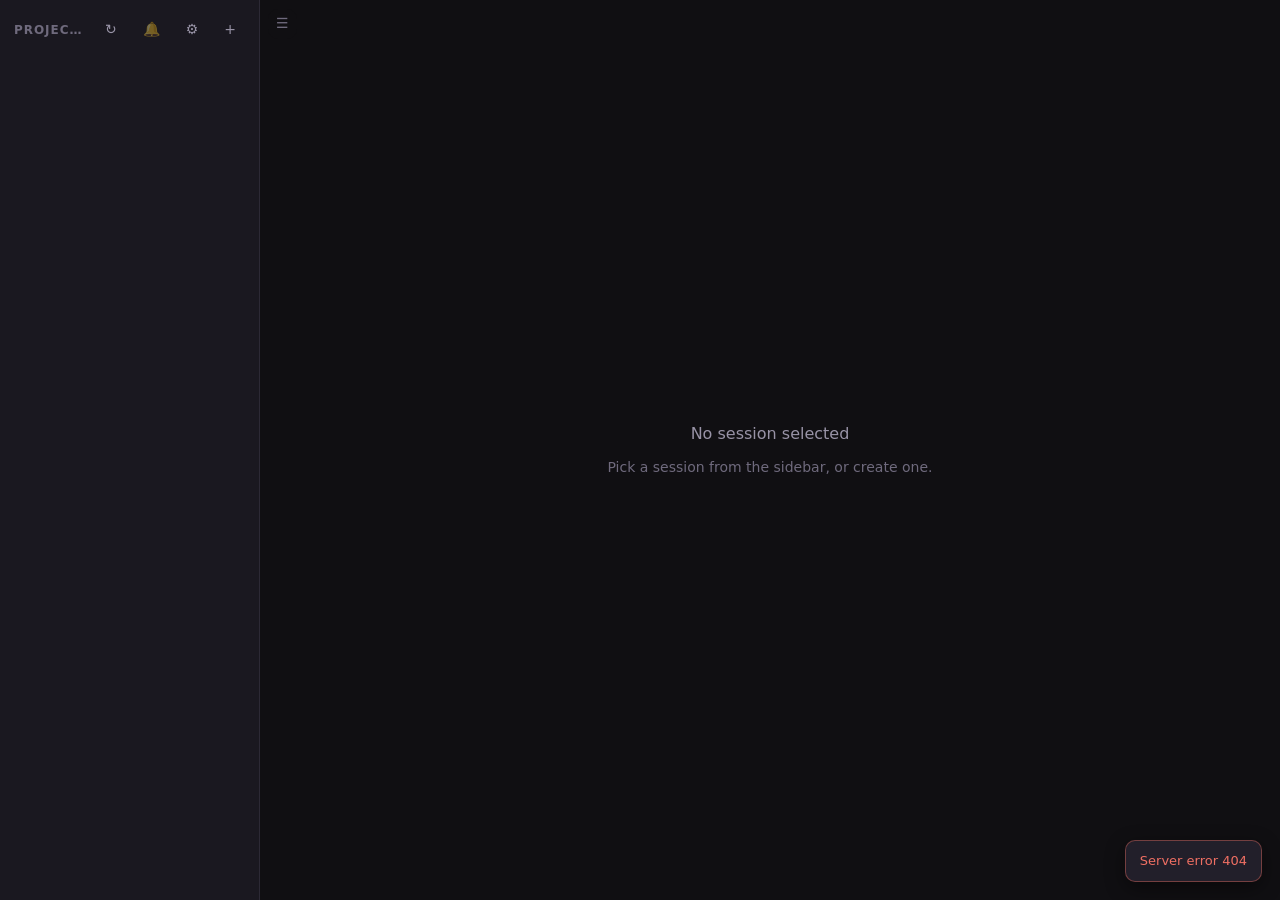
==== index.html @ 1c24ae85 "Make the sidebar resizable Co-Authored-By: gpt-5.6-sol <noreply@openai.com>" ====
<!DOCTYPE html>
<html lang="en">
<head>
  <meta charset="utf-8">
  <meta name="viewport" content="width=device-width, initial-scale=1">
  <title>Agent UI</title>
  <link rel="icon" href="data:image/svg+xml,<svg xmlns='http://www.w3.org/2000/svg' viewBox='0 0 32 32'><rect width='32' height='32' rx='7' fill='%23100f12'/><circle cx='16' cy='16' r='7' fill='%23d97757'/></svg>">
  <link rel="stylesheet" href="css/theme.css">
  <link rel="stylesheet" href="css/app.css">
</head>
<body>
  <div id="app">
    <aside id="sidebar">
      <div class="sidebar-head">
        <span class="sidebar-title">Projects</span>
        <button class="icon-btn" id="refresh-btn" title="Reload projects and sessions">&#8635;</button>
        <button class="icon-btn" id="new-project-btn" title="New project">+</button>
      </div>
      <nav id="tree"></nav>
      <div
        class="sidebar-resizer"
        id="sidebar-resizer"
        role="separator"
        aria-label="Resize sidebar"
        aria-orientation="vertical"
        tabindex="0"
        title="Drag to resize the sidebar; double-click to reset"
      ></div>
    </aside>

    <main id="main">
      <button class="sidebar-toggle" id="sidebar-toggle" title="Toggle sidebar">&#9776;</button>
      <div id="panes">
        <div class="empty-state" id="empty-state">
          <div class="big">No session selected</div>
          <div>Pick a session from the sidebar, or create one.</div>
        </div>
      </div>
    </main>
  </div>

  <div id="toasts"></div>

  <script type="module" src="js/app.js"></script>
</body>
</html>
---- css/theme.css ----
/*
 * Palette, ported from the Android client's Theme.java so the two front ends
 * look like the same product. Kept separate from app.css: this file is the
 * colour vocabulary, app.css is the layout that spends it.
 */

:root {
  /* surfaces */
  --bg: #100f12;
  --panel: #1a1820;
  --panel-2: #221f2a;
  --panel-hover: #262230;
  --line: #2c2935;
  --line-soft: #232029;

  /* text */
  --ink: #ece8f0;
  --muted: #9893a6;
  --faint: #6f6a7d;

  /* accent */
  --accent: #d97757;
  --accent-strong: #e0875f;
  --accent-press: #c25f3f;
  --accent-soft: rgba(217, 119, 87, 0.14);
  --accent-line: rgba(217, 119, 87, 0.4);

  /* status */
  --idle: #8b8696;
  --running: #4ecf9e;
  --awaiting: #e8b14c;
  --danger: #ef6f63;
  --info: #7ea7e0;

  --danger-soft: rgba(239, 111, 99, 0.13);
  --danger-line: rgba(239, 111, 99, 0.4);
  --info-soft: rgba(126, 167, 224, 0.13);
  --info-line: rgba(126, 167, 224, 0.4);

  /* bash mode — `!` commands and their output. Its own set of names even though
     they currently spend the danger red, so restyling the feature is one edit
     here rather than a hunt through app.css. */
  --bash: #ef8f81;
  --bash-line: rgba(239, 111, 99, 0.45);
  --bash-soft: rgba(239, 111, 99, 0.07);

  /* diff gutter colours, from ToolFormat.java */
  --diff-add: #6fd39b;
  --diff-del: var(--danger);
  --diff-ctx: var(--faint);

  /* metrics */
  --radius: 10px;
  --radius-lg: 14px;

  /* Browser zoom shrinks the viewport measured in CSS pixels — 140% zoom on a
     1366px screen leaves 976px to lay out in — so the sidebar is a share of the
     window rather than a constant. The floor keeps project names readable; the
     ceiling is the width it has always had on a roomy screen. */
  --sidebar-w: clamp(180px, 26vw, 260px);

  --font: system-ui, -apple-system, "Segoe UI", Roboto, sans-serif;
  --mono: ui-monospace, "JetBrains Mono", "DejaVu Sans Mono", Menlo, monospace;

  color-scheme: dark;
}
---- css/app.css ----
/*
 * Layout: a two-pane shell — sidebar tree on the left, selected session on the
 * right — plus the transcript card styles.
 *
 * Everything here is plain CSS with no build step. Class names are flat and
 * descriptive rather than nested, so a selector can be found by grepping for
 * the string that appears in the JS that creates it.
 */

* { box-sizing: border-box; }

html, body {
  height: 100%;
  margin: 0;
}

body {
  background: var(--bg);
  color: var(--ink);
  font: 14px/1.55 var(--font);
  overflow: hidden;
}

button {
  font: inherit;
  color: inherit;
  background: none;
  border: none;
  cursor: pointer;
}

input, textarea {
  font: inherit;
  color: inherit;
}

/* ------------------------------------------------------------------ */
/* shell                                                              */
/* ------------------------------------------------------------------ */

/* The window is the layout's only fixed dimension: everything below sizes
 * against it, and only the transcript and the sidebar tree scroll. `dvh` over a
 * percentage chain because an installed PWA's window and a tab with a retracting
 * URL bar disagree about what `height: 100%` means; the `100%` above it is the
 * fallback for browsers without `dvh`.
 *
 * `minmax(0, 1fr)` rather than `1fr`: an `fr` track is floored at its content's
 * min-content width, so without it a pane header that cannot fit would widen the
 * grid past the window instead of being made to shrink. */
#app {
  display: grid;
  grid-template-columns: var(--sidebar-w) minmax(0, 1fr);
  height: 100%;
  height: 100dvh;
  overflow: hidden;
}

/* Drop to a single column rather than zeroing the first one. `display: none`
 * takes the sidebar out of the grid flow, so #main would become the first item
 * and inherit whatever the first column is sized at — zero. */
#app.sidebar-collapsed { grid-template-columns: 1fr; }
#app.sidebar-collapsed #sidebar { display: none; }

/* ------------------------------------------------------------------ */
/* sidebar                                                            */
/* ------------------------------------------------------------------ */

#sidebar {
  position: relative;
  display: flex;
  flex-direction: column;
  min-width: 0;
  min-height: 0;
  background: var(--panel);
  border-right: 1px solid var(--line);
}

/* A wide hit target straddles the visible one-pixel edge without taking room
 * from either pane. Pointer events let the same drag work with mouse, pen, and
 * touch; the focused state makes the keyboard alternative discoverable. */
.sidebar-resizer {
  position: absolute;
  top: 0;
  right: -4px;
  bottom: 0;
  z-index: 3;
  width: 8px;
  cursor: col-resize;
  touch-action: none;
  outline: none;
}

.sidebar-resizer::after {
  content: "";
  position: absolute;
  top: 0;
  right: 3px;
  bottom: 0;
  width: 2px;
  background: transparent;
  transition: background 0.12s ease;
}

.sidebar-resizer:hover::after,
.sidebar-resizer:focus-visible::after,
body.sidebar-resizing .sidebar-resizer::after { background: var(--accent); }
body.sidebar-resizing,
body.sidebar-resizing * { cursor: col-resize !important; user-select: none !important; }

.sidebar-head {
  display: flex;
  align-items: center;
  flex: none;
  gap: 8px;
  padding: 14px 14px 10px;
}

/* The caption yields first when the sidebar narrows — the buttons beside it are
 * the only way to add a project or reload, so they never shrink or wrap away. */
.sidebar-title {
  flex: 1 1 auto;
  min-width: 0;
  overflow: hidden;
  text-overflow: ellipsis;
  white-space: nowrap;
  font-size: 12px;
  font-weight: 600;
  letter-spacing: 0.08em;
  text-transform: uppercase;
  color: var(--faint);
}

#tree {
  flex: 1;
  overflow-y: auto;
  padding: 4px 8px 12px;
}

.tree-empty {
  padding: 18px 10px;
  color: var(--faint);
  font-size: 13px;
}

/* project row */
.project {
  display: flex;
  align-items: center;
  gap: 6px;
  width: 100%;
  padding: 7px 8px;
  border-radius: var(--radius);
  text-align: left;
  color: var(--ink);
}

.project:hover { background: var(--panel-hover); }

.project .twisty {
  width: 12px;
  color: var(--faint);
  font-size: 10px;
  transition: transform 0.12s ease;
}

.project.open .twisty { transform: rotate(90deg); }

.project .pname {
  flex: 1;
  min-width: 0;
  overflow: hidden;
  text-overflow: ellipsis;
  white-space: nowrap;
}

.project .count {
  font-size: 11px;
  color: var(--faint);
  font-variant-numeric: tabular-nums;
}

/* Opens the project settings dialog. Always drawn, only dimmed — a settings
 * menu nobody can find is the problem this is fixing, and hover is not a
 * gesture a touchscreen has. It brightens with the row rather than announcing
 * itself over the project name. */
/* Also the unarchive control the archive puts on both kinds of row: same size,
 * same reticence, since it is the same class of thing — a control on a row that
 * is itself a button. */
.project .gear,
.session .gear {
  flex: none;
  padding: 0 3px;
  border-radius: var(--radius);
  color: var(--faint);
  font-size: 12px;
  opacity: 0.55;
}

.project:hover .gear,
.session:hover .gear { opacity: 1; }
.gear:hover { color: var(--ink); background: var(--panel-hover); }

/* "the directory this row describes is not on disk" — a project's, or a
 * worktree's in the project settings list. */
.project .missing,
.wt-path .missing {
  flex: none;
  font-family: var(--font);
  font-size: 10px;
  font-weight: 600;
  letter-spacing: 0.06em;
  color: var(--danger);
  border: 1px solid var(--danger-line);
  background: var(--danger-soft);
  border-radius: 999px;
  padding: 1px 6px;
}

/* "this session runs in a worktree, not in the project directory" — the same
 * pill as MISSING in a colour that reads as information rather than a problem.
 * Abbreviated in the tree, where a session row has no width to spare; the pane
 * header has room to spell it out. */
.wt {
  flex: none;
  font-family: var(--font);
  font-size: 10px;
  font-weight: 600;
  letter-spacing: 0.06em;
  color: var(--info);
  border: 1px solid var(--info-line);
  background: var(--info-soft);
  border-radius: 999px;
  padding: 1px 6px;
}

/* A detached session still runs at its old worktree path, but is no longer
 * attached to the managed worktree row. Keep that distinction visible rather
 * than letting a null worktree id imply the project directory. */
.wt.former {
  color: var(--muted);
  border-color: var(--line);
  background: var(--panel-hover);
}

/* session rows nested under a project */
.sessions {
  margin: 0 0 4px 12px;
  padding-left: 10px;
  border-left: 1px solid var(--line-soft);
}

.session {
  display: flex;
  align-items: center;
  gap: 8px;
  width: 100%;
  padding: 6px 8px;
  border-radius: var(--radius);
  text-align: left;
  color: var(--muted);
}

.session:hover { background: var(--panel-hover); color: var(--ink); }
.session.active { background: var(--accent-soft); color: var(--ink); }

.session .sname {
  flex: 1;
  min-width: 0;
  overflow: hidden;
  text-overflow: ellipsis;
  white-space: nowrap;
}

.dot {
  width: 7px;
  height: 7px;
  border-radius: 50%;
  background: var(--idle);
  flex: none;
}

.dot.running { background: var(--running); }
.dot.awaiting_approval { background: var(--awaiting); }

.add-row {
  display: block;
  width: 100%;
  padding: 6px 8px;
  border-radius: var(--radius);
  text-align: left;
  color: var(--faint);
  font-size: 13px;
}

.add-row:hover { background: var(--panel-hover); color: var(--accent-strong); }

/* "3 archived" beside a live project's session count — a link into the archive,
 * kept visibly apart from the count itself because the server keeps the two
 * numbers apart and folding them together would overstate what is live. */
.archived-count {
  flex: none;
  font-size: 10px;
  font-weight: 600;
  letter-spacing: 0.04em;
  padding: 1px 6px;
  border-radius: 999px;
  border: 1px solid var(--line);
  color: var(--faint);
}

.archived-count:hover { color: var(--info); border-color: var(--info-line); }

/* ------------------------------------------------------------------ */
/* the archive                                                        */
/* ------------------------------------------------------------------ */

/* Archived sessions keep the project -> session shape of the tree above,
 * because that is still where a session is: filed, not moved. What separates
 * the two is register — a rule, a caption, and rows a shade quieter — rather
 * than a second layout to learn. */
.tree-section {
  display: flex;
  align-items: center;
  gap: 6px;
  width: 100%;
  margin-top: 10px;
  padding: 10px 8px 7px;
  border-top: 1px solid var(--line-soft);
  text-align: left;
  font-size: 12px;
  font-weight: 600;
  letter-spacing: 0.08em;
  text-transform: uppercase;
  color: var(--faint);
}

.tree-section:hover { color: var(--muted); }

.tree-section .twisty {
  width: 12px;
  font-size: 10px;
  letter-spacing: 0;
  transition: transform 0.12s ease;
}

.tree-section.open .twisty { transform: rotate(90deg); }

.tree-section .pname {
  flex: 1;
  min-width: 0;
  overflow: hidden;
  text-overflow: ellipsis;
  white-space: nowrap;
}

.project.archived,
.session.archived { color: var(--faint); }

.project.archived:hover,
.session.archived:hover { color: var(--muted); }

/* An archived selected session is still active, and the highlight has to beat
 * the dimming above. */
.session.archived.active { color: var(--ink); }

/* ------------------------------------------------------------------ */
/* main                                                               */
/* ------------------------------------------------------------------ */

#main {
  position: relative;
  display: flex;
  flex-direction: column;
  min-width: 0;
  min-height: 0;
}

/* Floats over the pane header so removing tabs also removes their otherwise
 * empty strip. It remains reachable when the sidebar itself is hidden. */
.sidebar-toggle {
  position: absolute;
  top: 9px;
  left: 8px;
  z-index: 2;
  padding: 4px 8px;
  color: var(--faint);
  background: var(--bg);
  border-radius: var(--radius);
}

.sidebar-toggle:hover { color: var(--ink); background: var(--panel-hover); }

/* ------------------------------------------------------------------ */
/* session pane                                                       */
/* ------------------------------------------------------------------ */

/* A query container, so the pane's own rules key off how much room the pane
 * actually got rather than off the window. The two differ by whether the sidebar
 * is showing, and a header that reflows the moment the sidebar comes back is the
 * bug the window-width version of this would have. */
#panes {
  flex: 1;
  min-height: 0;
  position: relative;
  container: pane / inline-size;
}

/* Pinned to #panes rather than sized at `height: 100%`. A percentage height only
 * resolves against an ancestor that has a definite one, and #panes gets its
 * height from a flex line — so anything that made that indefinite let the pane
 * grow to fit its transcript instead, pushing the composer off the bottom of the
 * window where `overflow: hidden` on the body clipped it. Absolute positioning
 * takes the question away: the pane is exactly the box it sits in, at any zoom. */
.pane {
  position: absolute;
  inset: 0;
  display: none;
  flex-direction: column;
  min-height: 0;
}

.pane.active { display: flex; }

/* Wraps rather than overflowing: on a narrow or heavily zoomed window the search
 * box drops to a second line, which keeps the stop/export/settings buttons on
 * screen instead of pushing them past the right edge. */
.pane-head {
  display: flex;
  align-items: center;
  flex: none;
  flex-wrap: wrap;
  gap: 6px 10px;
  padding: 10px 16px 10px 52px;
  border-bottom: 1px solid var(--line-soft);
}

.pane-head .titles { flex: 1 1 160px; min-width: 0; }

.pane-head .pane-name {
  font-size: 15px;
  font-weight: 600;
  overflow: hidden;
  text-overflow: ellipsis;
  white-space: nowrap;
}

/* A row rather than a line of text: the worktree pill sits in front of the
 * path, and the path — not the pill — is what gets ellipsised when the pane is
 * narrow. */
.pane-head .pane-dir {
  display: flex;
  align-items: center;
  gap: 6px;
  font-family: var(--mono);
  font-size: 11.5px;
  color: var(--faint);
  min-width: 0;
}

.pane-head .pane-dir .path {
  overflow: hidden;
  text-overflow: ellipsis;
  white-space: nowrap;
}

.pill {
  display: inline-flex;
  align-items: center;
  flex: none;
  gap: 6px;
  padding: 3px 10px;
  border-radius: 999px;
  font-size: 11.5px;
  font-weight: 600;
  letter-spacing: 0.03em;
  color: var(--idle);
  border: 1px solid var(--line);
  background: var(--panel-2);
}

.pill.running { color: var(--running); border-color: rgba(78, 207, 158, 0.4); }
.pill.awaiting_approval { color: var(--awaiting); border-color: rgba(232, 177, 76, 0.4); }
.pill.offline { color: var(--danger); border-color: var(--danger-line); }
/* Filed away, which is a state of the session rather than a problem with it —
 * so the informational blue the worktree badge uses, not the danger red. */
.pill.archived { color: var(--info); border-color: var(--info-line); background: var(--info-soft); }

.icon-btn {
  flex: none;
  padding: 5px 9px;
  border-radius: var(--radius);
  color: var(--muted);
}

.icon-btn:hover { background: var(--panel-hover); color: var(--ink); }
.icon-btn.danger:hover { background: var(--danger-soft); color: var(--danger); }

/* `min-width: 0` is load-bearing: a form control's automatic minimum size comes
 * from its intrinsic width, so without it the box refuses to shrink and shoves
 * the header's buttons off the edge instead. */
.search-box {
  flex: 1 1 130px;
  min-width: 0;
  max-width: 190px;
  padding: 5px 10px;
  border-radius: 999px;
  background: var(--panel-2);
  border: 1px solid var(--line);
  outline: none;
}

.search-box:focus { border-color: var(--accent-line); }

.search-count {
  flex: none;
  font-size: 11.5px;
  color: var(--faint);
  font-variant-numeric: tabular-nums;
  min-width: 42px;
}

/* ------------------------------------------------------------------ */
/* transcript                                                         */
/* ------------------------------------------------------------------ */

.transcript-wrap {
  flex: 1;
  min-height: 0;
  position: relative;
}

.transcript {
  height: 100%;
  overflow-y: auto;
  padding: 18px 20px 24px;
  display: flex;
  flex-direction: column;
  align-items: center; /* keep the column centred when the pane is wide */
  gap: 12px;
  scroll-behavior: auto;
}

/* flex: none is load-bearing. The transcript is a column flex container, so
 * without it every row inherits flex-shrink: 1 and tall cards — diffs, JSON
 * bodies, question option lists — get silently squeezed and clipped. */
.row {
  max-width: 900px;
  width: 100%;
  flex: none;
}

.row.hidden-by-search { display: none; }

.row mark {
  background: var(--accent-soft);
  color: var(--accent-strong);
  border-radius: 3px;
  padding: 0 1px;
}

/* user prompt — the row spans the column so the bubble can sit at its right
 * edge rather than the pane's, which would strand it far away when the sidebar
 * is collapsed */
.row-user {
  display: flex;
  justify-content: flex-end;
}

.msg-user {
  max-width: 640px;
  background: var(--accent-soft);
  border: 1px solid var(--accent-line);
  border-radius: var(--radius-lg);
  padding: 9px 13px;
  white-space: pre-wrap;
  overflow-wrap: anywhere;
}

/* agent output */
.msg-agent { position: relative; }

.msg-agent .md { overflow-wrap: anywhere; }

.msg-agent .copy {
  position: absolute;
  top: -2px;
  right: 0;
  opacity: 0;
  font-size: 11px;
  color: var(--faint);
  padding: 2px 7px;
  border-radius: 6px;
  background: var(--panel-2);
  border: 1px solid var(--line);
  transition: opacity 0.12s ease;
}

.msg-agent:hover .copy { opacity: 1; }
.msg-agent .copy:hover { color: var(--accent-strong); }

/* markdown */
.md p { margin: 0 0 0.7em; }
.md p:last-child { margin-bottom: 0; }
.md h1, .md h2, .md h3, .md h4, .md h5, .md h6 {
  margin: 0.9em 0 0.4em;
  line-height: 1.3;
}
.md h1 { font-size: 1.5em; }
.md h2 { font-size: 1.3em; }
.md h3 { font-size: 1.15em; }
.md h4, .md h5, .md h6 { font-size: 1em; }
.md ul, .md ol { margin: 0 0 0.7em; padding-left: 1.4em; }
.md li { margin: 0.15em 0; }
.md a { color: var(--info); }
.md del { color: var(--faint); }
.md code {
  font-family: var(--mono);
  font-size: 0.88em;
  background: var(--panel-2);
  border-radius: 4px;
  padding: 1px 5px;
}
.md pre {
  margin: 0 0 0.7em;
  padding: 11px 13px;
  background: var(--panel);
  border: 1px solid var(--line);
  border-radius: var(--radius);
  overflow-x: auto;
}
.md pre code { background: none; padding: 0; font-size: 12.5px; }

/* cards ------------------------------------------------------------ */

.card {
  border: 1px solid var(--line);
  background: var(--panel);
  border-radius: var(--radius);
  overflow: hidden;
}

.card.awaiting { border-color: rgba(232, 177, 76, 0.45); }
.card.auto { border-color: rgba(78, 207, 158, 0.35); }
.card.resolved-deny { border-color: var(--danger-line); }

.card-head {
  display: flex;
  align-items: center;
  gap: 9px;
  width: 100%;
  padding: 8px 12px;
  text-align: left;
}

.card-head:hover { background: var(--panel-hover); }

.card-head .twisty { color: var(--faint); font-size: 10px; width: 10px; }
.card.open .card-head .twisty { transform: rotate(90deg); }

.card-head .tool {
  font-family: var(--mono);
  font-size: 12.5px;
  color: var(--accent-strong);
}

.card-head .summary {
  flex: 1;
  min-width: 0;
  overflow: hidden;
  text-overflow: ellipsis;
  white-space: nowrap;
  color: var(--muted);
  font-family: var(--mono);
  font-size: 12px;
}

.card-body { display: none; padding: 0 12px 12px; }
.card.open .card-body { display: block; }

.tool-block {
  margin: 0;
  font-family: var(--mono);
  font-size: 12.5px;
  line-height: 1.5;
  white-space: pre;
  overflow-x: auto;
  padding: 10px 12px;
  background: var(--bg);
  border: 1px solid var(--line-soft);
  border-radius: 8px;
}

.diff-add { color: var(--diff-add); }
.diff-del { color: var(--diff-del); }
.diff-ctx { color: var(--diff-ctx); }
.cmd-prompt { color: var(--accent-strong); }
.cmd-desc { color: var(--diff-ctx); }

.raw-toggle {
  margin-top: 8px;
  font-size: 11.5px;
  color: var(--faint);
}

.raw-toggle summary { cursor: pointer; }
.raw-toggle summary:hover { color: var(--muted); }

.raw-toggle pre {
  margin: 7px 0 0;
  padding: 10px 12px;
  background: var(--bg);
  border: 1px solid var(--line-soft);
  border-radius: 8px;
  font-family: var(--mono);
  font-size: 11.5px;
  overflow-x: auto;
  color: var(--muted);
}

/* approvals -------------------------------------------------------- */

.approval-bar {
  display: flex;
  flex-wrap: wrap;
  align-items: center;
  gap: 8px;
  padding: 10px 12px 0;
}

.approval-note {
  padding: 8px 12px 0;
  font-size: 12.5px;
  color: var(--muted);
}

.btn {
  padding: 6px 14px;
  border-radius: var(--radius);
  border: 1px solid var(--line);
  background: var(--panel-2);
  color: var(--ink);
  font-size: 13px;
}

.btn:hover { background: var(--panel-hover); }

.btn.primary {
  background: var(--accent);
  border-color: var(--accent);
  color: #1a1017;
  font-weight: 600;
}

.btn.primary:hover { background: var(--accent-strong); }
.btn.primary:active { background: var(--accent-press); }

.btn.deny { border-color: var(--danger-line); color: var(--danger); }
.btn.deny:hover { background: var(--danger-soft); }

.btn:disabled { opacity: 0.45; cursor: default; }

.deny-reason {
  flex: 1;
  min-width: 160px;
  padding: 6px 11px;
  border-radius: var(--radius);
  background: var(--bg);
  border: 1px solid var(--line);
  outline: none;
}

.deny-reason:focus { border-color: var(--danger-line); }

.verdict {
  display: flex;
  align-items: center;
  gap: 8px;
  padding: 9px 12px;
  font-size: 12.5px;
  color: var(--muted);
}

.verdict .tag {
  font-weight: 600;
  letter-spacing: 0.04em;
  font-size: 11px;
  padding: 1px 8px;
  border-radius: 999px;
  border: 1px solid var(--line);
}

.verdict .tag.allow { color: var(--running); border-color: rgba(78, 207, 158, 0.4); }
.verdict .tag.deny { color: var(--danger); border-color: var(--danger-line); }

/* questions -------------------------------------------------------- */

.question { border-color: rgba(126, 167, 224, 0.4); }

.question .qhead {
  padding: 11px 13px 4px;
  font-weight: 600;
}

.question .qtext { padding: 4px 13px 8px; }

.qopt {
  display: block;
  width: calc(100% - 26px);
  margin: 5px 13px;
  padding: 9px 12px;
  text-align: left;
  border: 1px solid var(--line);
  border-radius: var(--radius);
  background: var(--panel-2);
}

.qopt:hover { background: var(--panel-hover); }

.qopt.selected {
  border-color: var(--accent-line);
  background: var(--accent-soft);
}

.qopt .olabel { font-weight: 600; }
.qopt .odesc { font-size: 12.5px; color: var(--muted); margin-top: 2px; }

.qsubmit { padding: 4px 13px 13px; }

/* bash mode -------------------------------------------------------- */

/* Bordered in red rather than the conversation's terracotta: at a glance, this
 * is the one kind of row the agent has never seen. */
.bash-card {
  border: 1px solid var(--bash-line);
  background: var(--bash-soft);
  border-radius: var(--radius);
  overflow: hidden;
}

.bash-head {
  position: relative;
  display: flex;
  align-items: baseline;
  gap: 8px;
  padding: 8px 12px;
  border-bottom: 1px solid var(--bash-line);
  font-family: var(--mono);
  font-size: 12.5px;
}

.bash-prompt { color: var(--bash); }

.bash-cmd {
  flex: 1;
  min-width: 0;
  color: var(--ink);
  white-space: pre-wrap;
  overflow-wrap: anywhere;
}

.bash-head .copy {
  flex: none;
  align-self: center;
  font-size: 11px;
  color: var(--faint);
  padding: 2px 7px;
  border-radius: 6px;
  background: var(--panel-2);
  border: 1px solid var(--line);
}

.bash-head .copy:hover { color: var(--bash); }

.bash-out {
  margin: 0;
  padding: 10px 12px;
  max-height: min(420px, 55vh);
  overflow: auto;
  background: var(--bg);
  font-family: var(--mono);
  font-size: 12.5px;
  line-height: 1.5;
  white-space: pre-wrap;
  overflow-wrap: anywhere;
}

.bash-out.waiting { color: var(--faint); font-style: italic; }
.bash-err { color: var(--danger); }

.bash-meta {
  padding: 6px 12px;
  font-size: 11.5px;
  color: var(--faint);
  letter-spacing: 0.02em;
}

.bash-meta.bad { color: var(--danger); }

/* misc rows -------------------------------------------------------- */

.msg-error {
  border: 1px solid var(--danger-line);
  background: var(--danger-soft);
  color: var(--danger);
  border-radius: var(--radius);
  padding: 9px 13px;
  font-size: 13px;
}

.notice {
  align-self: center;
  font-size: 11.5px;
  color: var(--faint);
  letter-spacing: 0.03em;
}

/* scroll-to-bottom ------------------------------------------------- */

.scroll-down {
  position: absolute;
  right: 22px;
  bottom: 18px;
  width: 36px;
  height: 36px;
  border-radius: 50%;
  background: var(--panel-2);
  border: 1px solid var(--line);
  color: var(--ink);
  display: none;
  align-items: center;
  justify-content: center;
  font-size: 15px;
  box-shadow: 0 4px 14px rgba(0, 0, 0, 0.4);
}

.scroll-down.show { display: flex; }
.scroll-down:hover { background: var(--panel-hover); }

/* ------------------------------------------------------------------ */
/* composer                                                           */
/* ------------------------------------------------------------------ */

/* Why the composer below is dead, and the way out. Sits between the transcript
 * and the composer, and is `flex: none` for the same reason the composer is:
 * the transcript gives up the space, since the notice is the only thing that
 * explains the box under it. */
.archive-notice {
  display: flex;
  align-items: center;
  flex: none;
  gap: 12px;
  padding: 10px 20px;
  border-top: 1px solid var(--line-soft);
  color: var(--muted);
  font-size: 13px;
}

.archive-notice .btn { flex: none; }

/* flex: none — the composer keeps its height and the transcript above it gives
 * up the space. It is the one thing on screen that must always be reachable. */
.composer {
  display: flex;
  align-items: flex-end;
  flex: none;
  gap: 10px;
  padding: 12px 20px 16px;
  border-top: 1px solid var(--line-soft);
}

/* The growth cap is a share of the window as well as a constant: on a short
 * viewport — a laptop screen at 140% zoom — a fixed 190px of textarea would eat
 * the transcript. `min-width: 0` for the same reason as .search-box, so a long
 * unbroken line cannot widen the box past the Send button. */
.composer textarea {
  flex: 1 1 auto;
  min-width: 0;
  resize: none;
  max-height: min(190px, 34vh);
  min-height: 42px;
  padding: 10px 14px;
  border-radius: var(--radius-lg);
  background: var(--panel);
  border: 1px solid var(--line);
  outline: none;
  line-height: 1.5;
}

.composer textarea:focus { border-color: var(--accent-line); }
.composer textarea:disabled { opacity: 0.5; }

/* A leading `!` means the line goes to the shell instead of to the agent. The
 * border says so while it is still being typed. */
.composer textarea.bash,
.composer textarea.bash:focus {
  border-color: var(--bash-line);
  font-family: var(--mono);
}

.composer .send {
  flex: none;
  height: 42px;
  padding: 0 18px;
  border-radius: var(--radius-lg);
}

/* ------------------------------------------------------------------ */
/* empty state                                                        */
/* ------------------------------------------------------------------ */

.empty-state {
  display: flex;
  height: 100%;
  align-items: center;
  justify-content: center;
  flex-direction: column;
  gap: 10px;
  color: var(--faint);
}

.empty-state .big { font-size: 16px; color: var(--muted); }

/* ------------------------------------------------------------------ */
/* dialogs                                                            */
/* ------------------------------------------------------------------ */

dialog {
  border: 1px solid var(--line);
  background: var(--panel);
  color: var(--ink);
  border-radius: var(--radius-lg);
  padding: 0;
  width: min(460px, calc(100vw - 40px));
  max-height: calc(100vh - 40px);
  max-height: calc(100dvh - 40px);
  overflow: hidden;
}

/* A column, so the title and the buttons stay put and only the form scrolls. A
 * dialog is centred in the viewport and has no scrolling of its own: taller than
 * the window and its confirm button sits off screen with no way to reach it,
 * which is exactly what a short viewport at high zoom produces. Scoped to
 * `[open]` so the UA's `display: none` on a closed dialog still wins. */
dialog[open] {
  display: flex;
  flex-direction: column;
}

dialog::backdrop { background: rgba(0, 0, 0, 0.55); }

.dlg-title {
  flex: none;
  padding: 16px 18px 4px;
  font-size: 16px;
  font-weight: 600;
}

.dlg-body {
  flex: 1 1 auto;
  min-height: 0;
  overflow-y: auto;
  padding: 8px 18px 4px;
  display: flex;
  flex-direction: column;
  gap: 12px;
}

.dlg-body .field { display: flex; flex-direction: column; gap: 5px; }

/* Scoped to field captions: .toggle-row is itself a <label>, and a bare
 * `.dlg-body label` rule would shout its help text too. */
.dlg-body .field > label {
  font-size: 11.5px;
  letter-spacing: 0.06em;
  text-transform: uppercase;
  color: var(--faint);
}

.dlg-body input[type="text"], .dlg-body select {
  padding: 9px 12px;
  border-radius: var(--radius);
  background: var(--bg);
  border: 1px solid var(--line);
  outline: none;
}

.dlg-body input[type="text"]:focus, .dlg-body select:focus {
  border-color: var(--accent-line);
}

.dlg-body input.mono { font-family: var(--mono); font-size: 13px; }

.dlg-note { font-size: 12.5px; color: var(--muted); }
.dlg-note.warn { color: var(--danger); }

/* What a path field will actually send, when the field does not already spell
 * it — a relative path, a `..`, a trailing slash. Shown because the value we
 * compare against `GET /worktrees` later is this one, not what was typed. */
.dlg-preview {
  font-family: var(--mono);
  font-size: 12px;
  color: var(--muted);
  overflow-wrap: anywhere;
}

/* A heading over a list inside the dialog body, matching a field's label. */
.dlg-label {
  font-size: 12px;
  color: var(--faint);
  letter-spacing: 0.02em;
}

/* A small button that belongs to the field above it — "reset to the template",
 * "remove this worktree" — rather than to the dialog. */
.btn.small {
  align-self: flex-start;
  padding: 3px 9px;
  font-size: 12px;
}

/* The project's worktrees: one row each, path over its facts, with the button
 * that removes it on the right. */
.dlg-body .wt-list {
  display: flex;
  flex-direction: column;
  gap: 6px;
  padding: 8px 10px;
  border: 1px solid var(--line);
  border-radius: var(--radius);
  background: var(--bg);
}

.wt-row {
  display: flex;
  align-items: center;
  gap: 10px;
}

.wt-text {
  flex: 1;
  min-width: 0;
  display: flex;
  flex-direction: column;
  gap: 2px;
}

/* A path has no spaces to wrap at and must not be truncated — it is the one
 * thing here a user may need to copy — so it breaks anywhere instead. */
.wt-path {
  display: flex;
  align-items: baseline;
  gap: 8px;
  font-family: var(--mono);
  font-size: 12px;
  color: var(--ink);
  overflow-wrap: anywhere;
}

.wt-meta { font-size: 11.5px; color: var(--faint); }

/* Read-only label/value rows — what the server reports about a project and
 * offers no route to change. Boxed like a .toggle-row so it reads as one panel
 * of facts rather than as a form somebody forgot to make editable. */
.dlg-body .details {
  display: flex;
  flex-direction: column;
  gap: 7px;
  padding: 10px 12px;
  border: 1px solid var(--line);
  border-radius: var(--radius);
  background: var(--bg);
}

.detail-row {
  display: flex;
  align-items: baseline;
  gap: 12px;
  font-size: 12.5px;
}

.detail-row .dkey {
  flex: none;
  width: 96px;
  color: var(--faint);
}

/* A path has no spaces to wrap at and must not be truncated — it is the one
 * fact here a user may need to copy — so it breaks anywhere instead. */
.detail-row .dval {
  flex: 1;
  min-width: 0;
  color: var(--ink);
  overflow-wrap: anywhere;
}

.detail-row .dval.mono { font-family: var(--mono); font-size: 12px; }

/* Actions that belong to the dialog's subject rather than to the dialog, so
 * they sit in the body and not in the footer next to Close. */
.dlg-body .dlg-buttons {
  display: flex;
  flex-wrap: wrap;
  gap: 8px;
}

/* git's own words about a worktree it declined to remove: preformatted, since
 * it arrives with its own line breaks and a path that must not be reflowed. */
.dlg-detail {
  font-family: var(--mono);
  font-size: 12px;
  color: var(--muted);
  white-space: pre-wrap;
  overflow-wrap: anywhere;
  padding: 8px 11px;
  border-radius: var(--radius);
  border: 1px solid var(--line);
  background: var(--bg);
}

.toggle-row {
  display: flex;
  align-items: center;
  gap: 10px;
  padding: 9px 12px;
  border: 1px solid var(--line);
  border-radius: var(--radius);
  background: var(--bg);
  cursor: pointer;
}

.toggle-row .tlabel { flex: 1; }
.toggle-row .thelp { font-size: 12px; color: var(--faint); margin-top: 2px; }
.toggle-row input[type="checkbox"] { accent-color: var(--accent); width: 15px; height: 15px; }

.dlg-actions {
  display: flex;
  flex: none;
  flex-wrap: wrap;
  justify-content: flex-end;
  gap: 8px;
  padding: 14px 18px 16px;
}

.dlg-error {
  flex: none;
  margin: 0 18px;
  padding: 8px 11px;
  border-radius: var(--radius);
  border: 1px solid var(--danger-line);
  background: var(--danger-soft);
  color: var(--danger);
  font-size: 12.5px;
}

/* ------------------------------------------------------------------ */
/* toast                                                              */
/* ------------------------------------------------------------------ */

#toasts {
  position: fixed;
  right: 18px;
  bottom: 18px;
  max-width: calc(100vw - 36px);
  display: flex;
  flex-direction: column;
  gap: 8px;
  z-index: 50;
}

.toast {
  overflow-wrap: anywhere;
  padding: 10px 14px;
  border-radius: var(--radius);
  background: var(--panel-2);
  border: 1px solid var(--line);
  font-size: 13px;
  box-shadow: 0 6px 20px rgba(0, 0, 0, 0.45);
}

.toast.error { border-color: var(--danger-line); color: var(--danger); }

/* ------------------------------------------------------------------ */
/* tight windows                                                      */
/* ------------------------------------------------------------------ */

/* These are zoom breakpoints as much as window-size ones. Browser zoom does not
 * scale anything relative to anything else — it scales the CSS pixel, so the
 * only thing the page sees is a smaller viewport: 140% on a 1366x768 screen lays
 * out in 976x549, 175% in 780x439. So nothing below touches type size. Zoom is
 * the user asking for bigger text and it would be rude to undo it; the job here
 * is only to spend less of a smaller window on chrome. */

/* Narrow pane: the header's controls no longer sit beside the session name, so
 * give the name the whole first row and let them wrap underneath as one group,
 * rather than shedding one stray button at a time. */
@container pane (max-width: 620px) {
  .pane-head .titles { flex-basis: 100%; }
}

@container pane (max-width: 480px) {
  .pane-head { padding: 8px 12px; }
  .transcript { padding: 12px 12px 18px; }
  .composer { padding: 10px 12px 12px; }
  /* The bubble's own cap is wider than the pane now; drop it so the text wraps
     to the pane instead of being clipped. */
  .msg-user { max-width: 100%; }
  .search-box { max-width: none; }
}

/* Short window — a laptop screen at high zoom. The header and composer are
 * fixed costs the transcript pays for, so trim them. */
@media (max-height: 620px) {
  .sidebar-head { padding: 8px 14px 6px; }
  .pane-head { padding-top: 6px; padding-bottom: 6px; }
  .transcript { padding-top: 10px; padding-bottom: 14px; }
  .composer { padding-top: 8px; padding-bottom: 10px; }
}

/* scrollbars ------------------------------------------------------- */

::-webkit-scrollbar { width: 10px; height: 10px; }
::-webkit-scrollbar-track { background: transparent; }
::-webkit-scrollbar-thumb { background: var(--line); border-radius: 999px; }
::-webkit-scrollbar-thumb:hover { background: var(--panel-hover); }
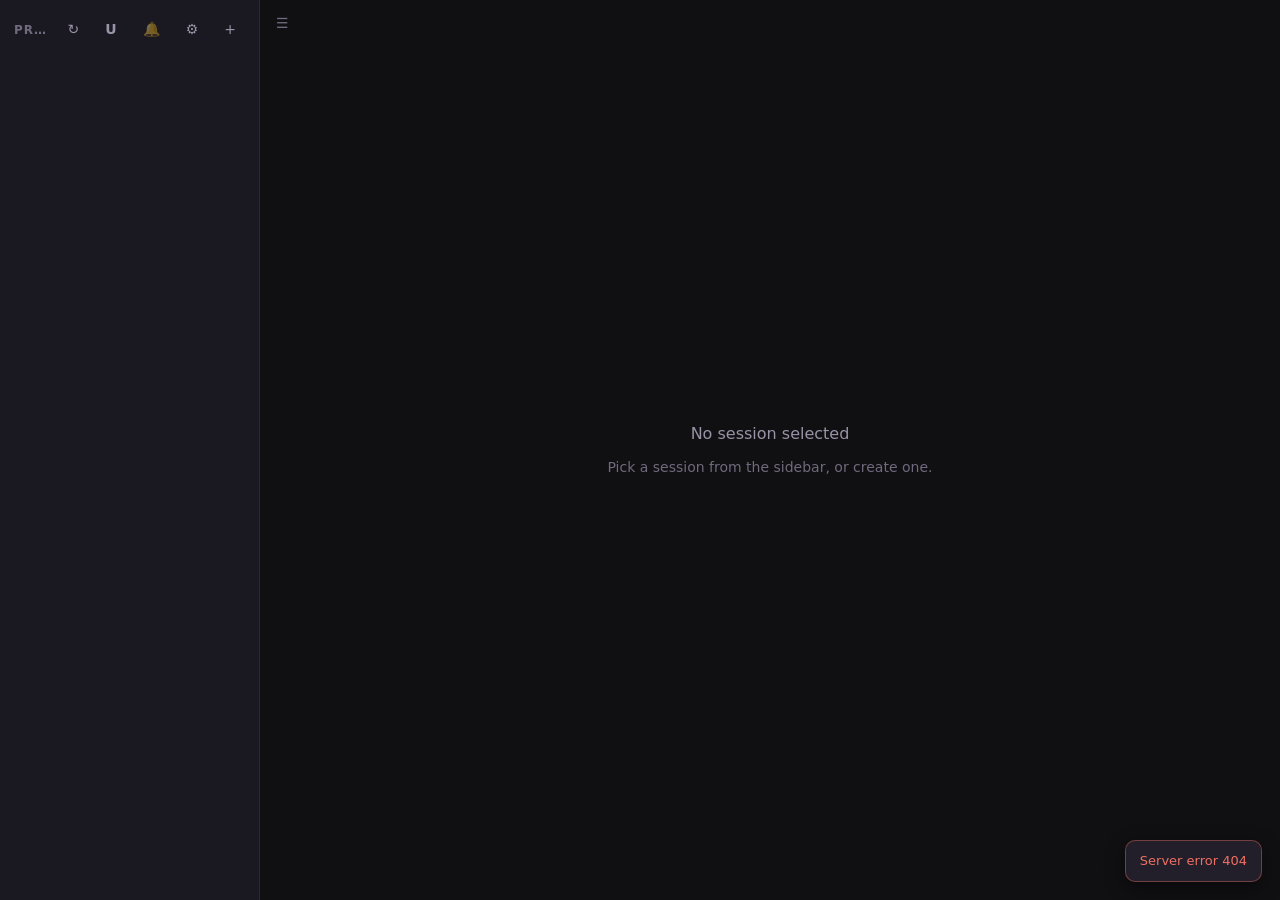
==== commit 890597d1: "Add a subscription usage panel Read GET /usage behind a U in the sidebar header: a meter per plan wi" ====
--- a/index.html
+++ b/index.html
@@ -14,6 +14,7 @@
       <div class="sidebar-head">
         <span class="sidebar-title">Projects</span>
         <button class="icon-btn" id="refresh-btn" title="Reload projects and sessions">&#8635;</button>
+        <button class="icon-btn usage-btn" id="usage-btn" title="Subscription usage">U</button>
         <button class="icon-btn" id="new-project-btn" title="New project">+</button>
       </div>
       <nav id="tree"></nav>
--- a/css/theme.css
+++ b/css/theme.css
@@ -32,6 +32,7 @@
   --danger: #ef6f63;
   --info: #7ea7e0;
 
+  --awaiting-soft: rgba(232, 177, 76, 0.13);
   --danger-soft: rgba(239, 111, 99, 0.13);
   --danger-line: rgba(239, 111, 99, 0.4);
   --info-soft: rgba(126, 167, 224, 0.13);
--- a/css/app.css
+++ b/css/app.css
@@ -261,7 +261,99 @@
 }
 
 .session:hover { background: var(--panel-hover); color: var(--ink); }
+/* Orange always identifies the session open in the workspace. A context click
+ * may select another row for an action, but must not visually transfer active
+ * status away from the pane the user is still looking at. */
 .session.active { background: var(--accent-soft); color: var(--ink); }
+.session.selected:not(.active) {
+  background: var(--panel-hover);
+  color: var(--ink);
+  box-shadow: inset 0 0 0 1px var(--line);
+}
+
+/* Preserve the grey context target after the pointer moves into its menu.
+ * Active sessions remain orange, since active status takes precedence. */
+.session.context-target:not(.active) {
+  background: var(--panel-hover);
+  color: var(--ink);
+  box-shadow: inset 0 0 0 1px var(--line);
+}
+
+/* Right-click actions are portalled to <body> so the sidebar's scroll viewport
+ * cannot clip them. The fixed positioning is filled in by Sidebar after the
+ * menu has been measured and keeps it inside the window at either edge. */
+.session-menu {
+  position: fixed;
+  z-index: 60;
+  width: max-content;
+  min-width: 210px;
+  padding: 6px;
+  border: 1px solid var(--line);
+  border-radius: var(--radius);
+  background: var(--panel-2);
+  box-shadow: 0 8px 24px rgba(0, 0, 0, 0.48);
+}
+
+.session-menu-label {
+  padding: 3px 10px 5px 30px;
+  color: var(--faint);
+  font-size: 11px;
+  font-weight: 600;
+  letter-spacing: 0.06em;
+  text-transform: uppercase;
+}
+
+.session-menu-item {
+  display: flex;
+  align-items: center;
+  width: 100%;
+  padding: 6px 10px 6px 4px;
+  border-radius: 7px;
+  text-align: left;
+  white-space: nowrap;
+}
+
+.session-menu-item:hover,
+.session-menu-item:focus-visible {
+  outline: none;
+  background: var(--panel-hover);
+}
+
+.session-menu-item.danger { color: var(--danger); }
+.session-menu-item.danger:hover,
+.session-menu-item.danger:focus-visible { background: var(--danger-soft); }
+
+.session-menu-mark {
+  width: 26px;
+  flex: none;
+  color: var(--accent-strong);
+  text-align: center;
+}
+
+/* Keep the unchecked state visible instead of leaving an ambiguous blank at
+ * the start of a permission row. */
+.session-menu-check {
+  display: grid;
+  place-items: center;
+  width: 15px;
+  height: 15px;
+  margin: 0 6px;
+  border: 1px solid var(--faint);
+  border-radius: 4px;
+  font-size: 11px;
+  line-height: 1;
+}
+
+.session-menu-item[aria-checked="true"] .session-menu-check {
+  border-color: var(--accent);
+  background: var(--accent-soft);
+}
+
+.session-menu-separator {
+  height: 1px;
+  margin: 5px 4px;
+  background: var(--line);
+}
 
 .session .sname {
   flex: 1;
@@ -361,7 +453,8 @@
 
 /* An archived selected session is still active, and the highlight has to beat
  * the dimming above. */
-.session.archived.active { color: var(--ink); }
+.session.archived.active,
+.session.archived.selected { color: var(--ink); }
 
 /* ------------------------------------------------------------------ */
 /* main                                                               */
@@ -491,6 +584,9 @@
   border-radius: var(--radius);
   color: var(--muted);
 }
+
+/* A letter among glyphs, so it needs the weight to carry the same visual size. */
+.icon-btn.usage-btn { font-weight: 700; }
 
 .icon-btn:hover { background: var(--panel-hover); color: var(--ink); }
 .icon-btn.danger:hover { background: var(--danger-soft); color: var(--danger); }
@@ -717,6 +813,18 @@
   color: var(--muted);
 }
 
+.action-body { position: relative; }
+.action-copy {
+  margin-top: 7px;
+  padding: 3px 8px;
+  border: 1px solid var(--line);
+  border-radius: 6px;
+  color: var(--faint);
+  font-size: 11px;
+}
+.action-copy:hover { color: var(--accent-strong); background: var(--panel-hover); }
+.protocol-fallback .card-head .tool { color: var(--muted); }
+
 /* approvals -------------------------------------------------------- */
 
 .approval-bar {
@@ -962,6 +1070,7 @@
 .composer {
   display: flex;
   align-items: flex-end;
+  position: relative;
   flex: none;
   gap: 10px;
   padding: 12px 20px 16px;
@@ -997,11 +1106,60 @@
   font-family: var(--mono);
 }
 
-.composer .send {
+.composer .send,
+.composer .completion-trigger {
   flex: none;
   height: 42px;
   padding: 0 18px;
   border-radius: var(--radius-lg);
+}
+
+.composer .completion-trigger {
+  color: var(--accent);
+  border-color: var(--accent-line);
+  background: var(--accent-soft);
+}
+
+.completion-menu {
+  position: absolute;
+  z-index: 12;
+  left: 20px;
+  right: 20px;
+  bottom: calc(100% - 8px);
+  max-height: min(340px, 48vh);
+  overflow-y: auto;
+  padding: 6px;
+  border: 1px solid var(--accent-line);
+  border-radius: var(--radius);
+  background: var(--panel-2);
+  box-shadow: 0 -8px 24px rgba(0, 0, 0, 0.38);
+}
+
+.completion-option {
+  display: block;
+  width: 100%;
+  padding: 8px 10px;
+  border: 0;
+  border-radius: 7px;
+  background: transparent;
+  color: var(--ink);
+  font: 13px/1.35 var(--mono);
+  text-align: left;
+  white-space: nowrap;
+  overflow: hidden;
+  text-overflow: ellipsis;
+}
+
+.completion-option:hover,
+.completion-option.selected {
+  background: var(--bash-soft);
+  color: var(--bash);
+}
+
+.completion-status {
+  padding: 9px 10px;
+  color: var(--muted);
+  font-size: 13px;
 }
 
 /* ------------------------------------------------------------------ */
@@ -1092,6 +1250,19 @@
 
 .dlg-note { font-size: 12.5px; color: var(--muted); }
 .dlg-note.warn { color: var(--danger); }
+
+.sandbox-path-row, .sandbox-inherited {
+  display: flex;
+  flex-direction: column;
+  gap: 8px;
+  border: 1px solid var(--line);
+  border-radius: var(--radius);
+  padding: 10px;
+  margin-bottom: 8px;
+  overflow-wrap: anywhere;
+}
+
+.sandbox-path-row > .btn, .sandbox-inherited > .btn { align-self: flex-start; }
 
 /* What a path field will actually send, when the field does not already spell
  * it — a relative path, a `..`, a trailing slash. Shown because the value we
@@ -1241,6 +1412,11 @@
   padding: 14px 18px 16px;
 }
 
+.dlg-note:empty,
+.dlg-error:empty {
+  display: none;
+}
+
 .dlg-error {
   flex: none;
   margin: 0 18px;
@@ -1250,6 +1426,109 @@
   background: var(--danger-soft);
   color: var(--danger);
   font-size: 12.5px;
+}
+
+/* ------------------------------------------------------------------ */
+/* subscription usage                                                 */
+/* ------------------------------------------------------------------ */
+
+/* Meters, not charts: each one is a single ratio against a limit, which is the
+ * one shape a bar reads better than anything else. */
+
+.usage-list {
+  display: flex;
+  flex-direction: column;
+  gap: 10px;
+}
+
+.usage-plan {
+  display: flex;
+  flex-direction: column;
+  gap: 12px;
+  padding: 12px;
+  border: 1px solid var(--line);
+  border-radius: var(--radius);
+  background: var(--bg);
+}
+
+.usage-plan-head {
+  display: flex;
+  align-items: center;
+  gap: 10px;
+}
+
+.usage-plan-name {
+  flex: 1;
+  min-width: 0;
+  font-size: 13.5px;
+  font-weight: 600;
+}
+
+/* Two more pill states than the session list needs: a plan that is simply not
+ * configured is not a fault, and a transient read failure is not danger. */
+.pill.warn { color: var(--awaiting); border-color: rgba(232, 177, 76, 0.4); }
+.pill.bad { color: var(--danger); border-color: var(--danger-line); background: var(--danger-soft); }
+.pill.mute { color: var(--faint); }
+
+.usage-window { display: flex; flex-direction: column; gap: 5px; }
+
+.uw-head {
+  display: flex;
+  align-items: baseline;
+  gap: 10px;
+  font-size: 12.5px;
+}
+
+.uw-name { flex: 1; min-width: 0; color: var(--muted); }
+
+/* A column of percentages down the panel, so they line up: this is exactly the
+ * case tabular figures are for. The value stays in ink — the bar beside it
+ * carries the severity, and colouring the number too would say it twice. */
+.uw-pct {
+  flex: none;
+  font-weight: 600;
+  font-variant-numeric: tabular-nums;
+}
+
+/* The track is the fill's own hue a step down rather than a neutral gray, so
+ * the state reads across the whole bar and not just its filled part. */
+.usage-track {
+  position: relative;
+  height: 8px;
+  border-radius: 4px;
+  overflow: hidden;
+  background: var(--accent-soft);
+}
+
+.usage-fill {
+  height: 100%;
+  border-radius: 4px;
+  background: var(--accent);
+  transition: width 0.25s ease;
+}
+
+.usage-track.level-high { background: var(--awaiting-soft); }
+.usage-track.level-high .usage-fill { background: var(--awaiting); }
+.usage-track.level-critical { background: var(--danger-soft); }
+.usage-track.level-critical .usage-fill { background: var(--danger); }
+
+/* No reading: an empty track, drawn in the neutral line colour so it cannot be
+ * mistaken for a quota that happens to be untouched. */
+.usage-track.level-unknown { background: var(--line); }
+
+/* Numbers from a read that has since failed. Dimmed rather than hidden — they
+ * were true a minute ago, and the line under them says when. */
+.usage-track.stale { opacity: 0.5; }
+
+.uw-reset { font-size: 11.5px; color: var(--faint); }
+.uw-reset.due { color: var(--awaiting); }
+
+/* The server's own words for why a plan could not be read. */
+.usage-reason {
+  font-family: var(--mono);
+  font-size: 11.5px;
+  color: var(--faint);
+  overflow-wrap: anywhere;
 }
 
 /* ------------------------------------------------------------------ */
@@ -1301,6 +1580,9 @@
   .pane-head { padding: 8px 12px; }
   .transcript { padding: 12px 12px 18px; }
   .composer { padding: 10px 12px 12px; }
+  .completion-menu { left: 12px; right: 12px; }
+  .composer .completion-trigger,
+  .composer .send { padding-inline: 13px; }
   /* The bubble's own cap is wider than the pane now; drop it so the text wraps
      to the pane instead of being clipped. */
   .msg-user { max-width: 100%; }
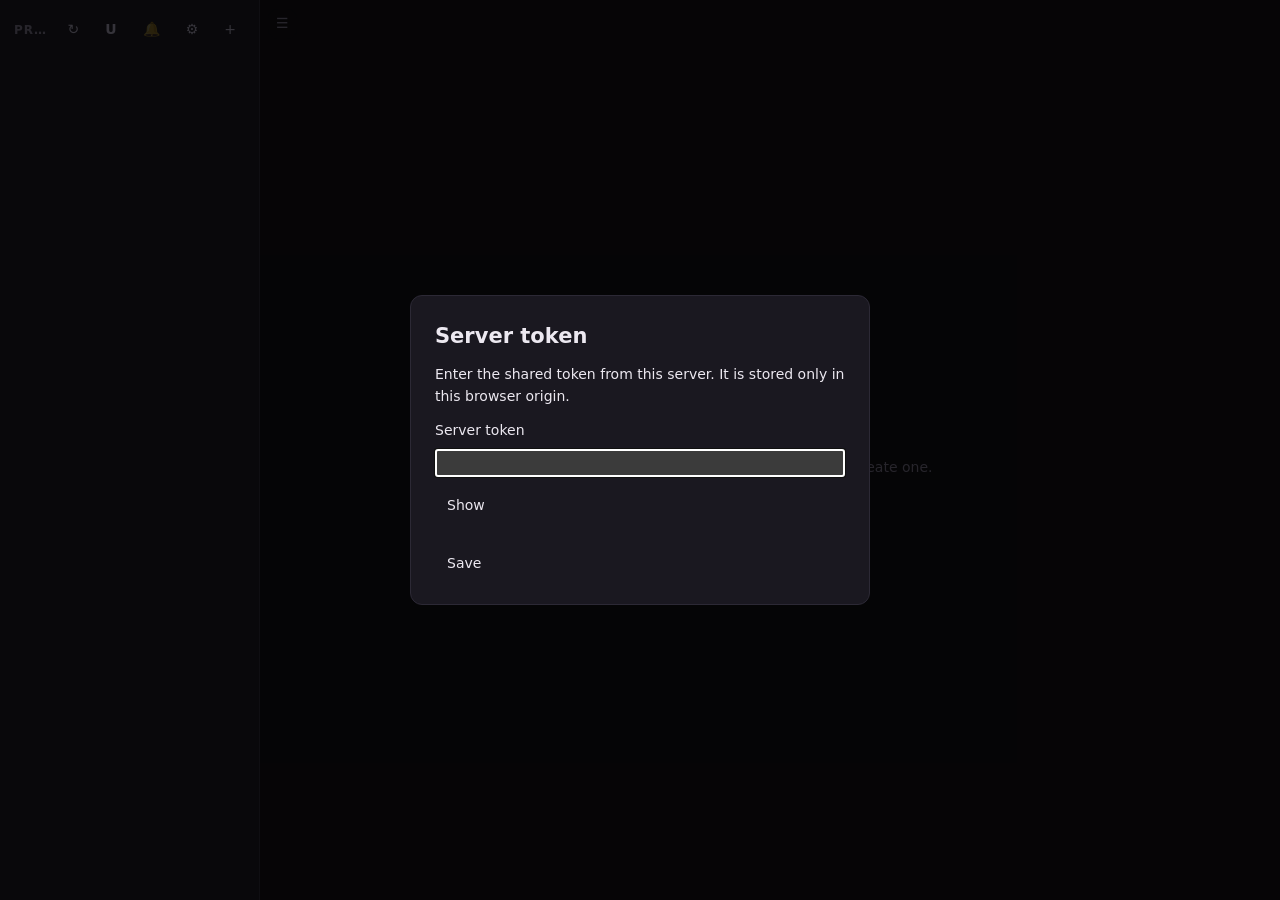
==== commit be6824ba: "Add shared-token authentication to desktop client Co-Authored-By: gpt-6-astra <noreply@openai.com>" ====
--- a/index.html
+++ b/index.html
@@ -2,6 +2,7 @@
 <html lang="en">
 <head>
   <meta charset="utf-8">
+  <meta http-equiv="Content-Security-Policy" content="default-src 'self'; script-src 'self'; connect-src 'self'; img-src 'self' data:; style-src 'self' 'unsafe-inline'; object-src 'none'; base-uri 'none'; form-action 'self'">
   <meta name="viewport" content="width=device-width, initial-scale=1">
   <title>Agent UI</title>
   <link rel="icon" href="data:image/svg+xml,<svg xmlns='http://www.w3.org/2000/svg' viewBox='0 0 32 32'><rect width='32' height='32' rx='7' fill='%23100f12'/><circle cx='16' cy='16' r='7' fill='%23d97757'/></svg>">
--- a/css/app.css
+++ b/css/app.css
@@ -725,6 +725,32 @@
   overflow-x: auto;
 }
 .md pre code { background: none; padding: 0; font-size: 12.5px; }
+.token-dialog {
+  width: min(460px, calc(100vw - 40px));
+  padding: 24px;
+  color: var(--ink);
+  background: var(--panel);
+  border: 1px solid var(--line);
+  border-radius: 12px;
+}
+.token-dialog::backdrop { background: rgb(0 0 0 / 65%); }
+.token-dialog form { display: flex; flex-wrap: wrap; gap: 12px; }
+.token-dialog h2, .token-dialog p, .token-dialog label { width: 100%; margin: 0; }
+.token-dialog input { display: block; width: 100%; margin-top: 8px; }
+.token-dialog button { padding: 6px 12px; }
+
+.md-table { margin: 0 0 0.7em; overflow-x: auto; }
+.md-table:last-child { margin-bottom: 0; }
+.md table { border-collapse: collapse; }
+.md th, .md td {
+  padding: 5px 10px;
+  border: 1px solid var(--line);
+  text-align: left;
+  vertical-align: top;
+}
+.md th { background: var(--panel); font-weight: 600; }
+.md .align-center { text-align: center; }
+.md .align-right { text-align: right; }
 
 /* cards ------------------------------------------------------------ */
 
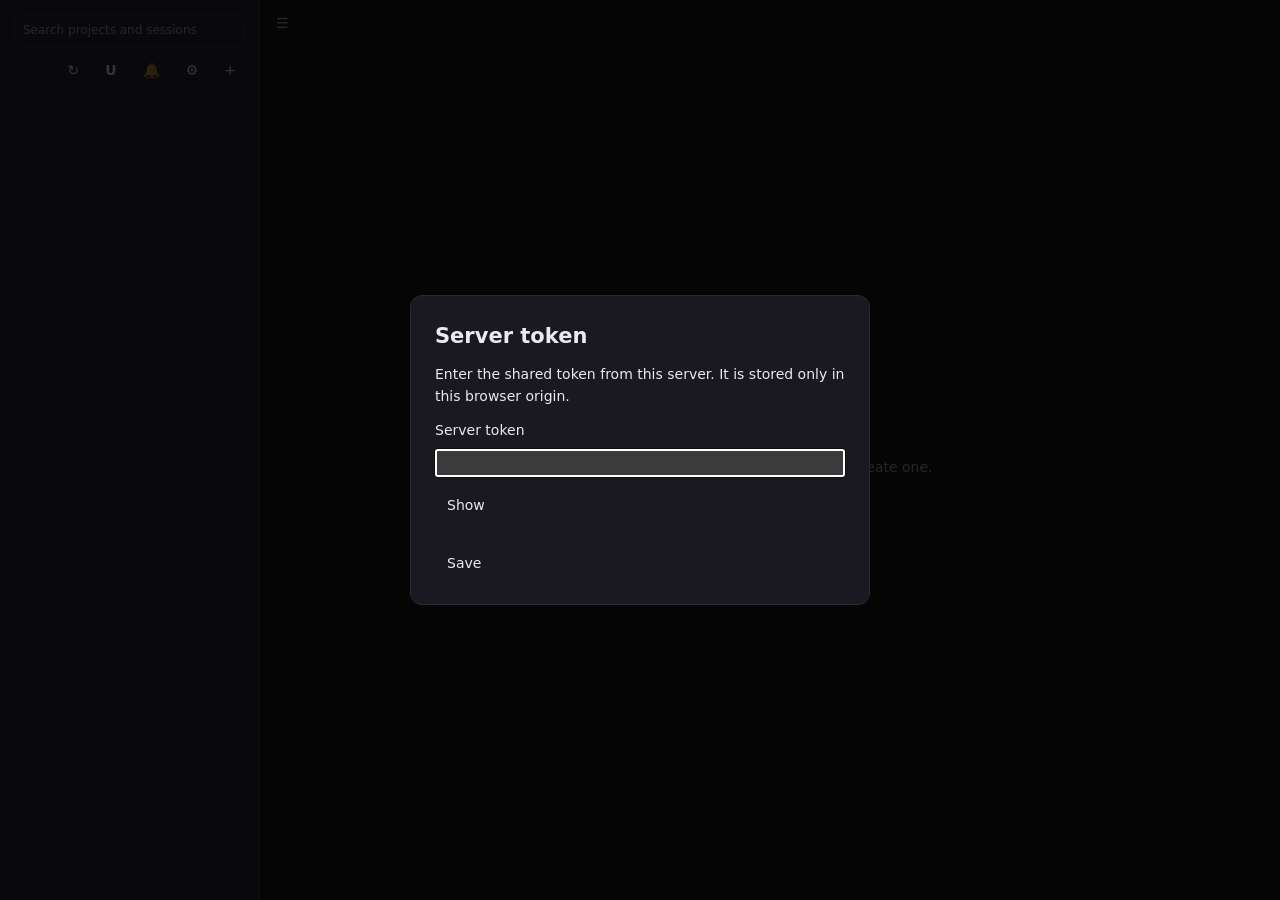
==== commit 99d2e8fc: "Add live project and session search to sidebar Co-Authored-By: gpt-6.1-sol <noreply@openai.com>" ====
--- a/index.html
+++ b/index.html
@@ -2,7 +2,7 @@
 <html lang="en">
 <head>
   <meta charset="utf-8">
-  <meta http-equiv="Content-Security-Policy" content="default-src 'self'; script-src 'self'; connect-src 'self'; img-src 'self' data:; style-src 'self' 'unsafe-inline'; object-src 'none'; base-uri 'none'; form-action 'self'">
+  <meta http-equiv="Content-Security-Policy" content="default-src 'self'; script-src 'self'; connect-src 'self'; img-src 'self' data: blob:; style-src 'self' 'unsafe-inline'; object-src 'none'; base-uri 'none'; form-action 'self'">
   <meta name="viewport" content="width=device-width, initial-scale=1">
   <title>Agent UI</title>
   <link rel="icon" href="data:image/svg+xml,<svg xmlns='http://www.w3.org/2000/svg' viewBox='0 0 32 32'><rect width='32' height='32' rx='7' fill='%23100f12'/><circle cx='16' cy='16' r='7' fill='%23d97757'/></svg>">
@@ -13,7 +13,7 @@
   <div id="app">
     <aside id="sidebar">
       <div class="sidebar-head">
-        <span class="sidebar-title">Projects</span>
+        <input type="search" id="sidebar-search" class="sidebar-search" placeholder="Search projects and sessions" aria-label="Search projects and sessions" aria-controls="tree" autocomplete="off">
         <button class="icon-btn" id="refresh-btn" title="Reload projects and sessions">&#8635;</button>
         <button class="icon-btn usage-btn" id="usage-btn" title="Subscription usage">U</button>
         <button class="icon-btn" id="new-project-btn" title="New project">+</button>
--- a/css/app.css
+++ b/css/app.css
@@ -112,23 +112,24 @@
   align-items: center;
   flex: none;
   gap: 8px;
+  flex-wrap: wrap;
+  justify-content: flex-end;
   padding: 14px 14px 10px;
 }
 
-/* The caption yields first when the sidebar narrows — the buttons beside it are
- * the only way to add a project or reload, so they never shrink or wrap away. */
-.sidebar-title {
-  flex: 1 1 auto;
+/* Search gets a full row even at the sidebar's minimum width. */
+.sidebar-search {
+  flex: 1 1 100%;
+  width: 100%;
   min-width: 0;
-  overflow: hidden;
-  text-overflow: ellipsis;
-  white-space: nowrap;
+  padding: 6px 8px;
+  border: 1px solid var(--line);
+  border-radius: var(--radius);
+  background: var(--panel);
   font-size: 12px;
-  font-weight: 600;
-  letter-spacing: 0.08em;
-  text-transform: uppercase;
-  color: var(--faint);
-}
+}
+.sidebar-search::placeholder { color: var(--faint); }
+.sidebar-search:focus { outline: 2px solid var(--accent); outline-offset: 1px; }
 
 #tree {
   flex: 1;
@@ -530,11 +531,35 @@
 .pane-head .titles { flex: 1 1 160px; min-width: 0; }
 
 .pane-head .pane-name {
+  display: flex;
+  align-items: baseline;
+  gap: 8px;
+  min-width: 0;
   font-size: 15px;
   font-weight: 600;
+}
+
+.pane-head .pane-name .name {
   overflow: hidden;
   text-overflow: ellipsis;
   white-space: nowrap;
+}
+
+/* `#42`: an id to hand to an agent. Quiet until pointed at, and a click
+ * copies the number. */
+.id-chip {
+  flex: none;
+  padding: 0;
+  font-family: var(--mono);
+  font-size: 11.5px;
+  font-weight: 400;
+  color: var(--faint);
+}
+
+.id-chip:hover,
+.id-chip:focus-visible {
+  text-decoration: underline;
+  color: var(--muted);
 }
 
 /* A row rather than a line of text: the worktree pill sits in front of the
@@ -693,6 +718,83 @@
 
 .msg-agent:hover .copy { opacity: 1; }
 .msg-agent .copy:hover { color: var(--accent-strong); }
+
+/* An input another agent sent. Orange is the user and blue another agent,
+ * everywhere; see docs/inter-agent-ui.md. */
+.msg-peer {
+  position: relative;
+  background: var(--info-soft);
+  border: 1px solid var(--info-line);
+  border-left: 3px solid var(--info);
+  border-radius: var(--radius-lg);
+  padding: 8px 13px 9px;
+}
+
+.peer-head {
+  display: flex;
+  flex-wrap: wrap;
+  align-items: baseline;
+  gap: 8px;
+  margin-bottom: 4px;
+  padding-right: 48px;
+  font-size: 12.5px;
+}
+
+.peer-from {
+  font-size: 10.5px;
+  font-weight: 600;
+  letter-spacing: 0.06em;
+  color: var(--faint);
+}
+
+.peer-text {
+  white-space: pre-wrap;
+  overflow-wrap: anywhere;
+}
+
+.msg-peer .copy {
+  position: absolute;
+  top: 6px;
+  right: 8px;
+  opacity: 0;
+  font-size: 11px;
+  color: var(--faint);
+  padding: 2px 7px;
+  border-radius: 6px;
+}
+
+.msg-peer:hover .copy { opacity: 1; }
+.msg-peer .copy:hover { color: var(--info); }
+
+/* A session named by id: a sender, or an inter-session tool's target. */
+.session-ref { display: inline-flex; align-items: baseline; gap: 6px; }
+.session-ref .ref-link { padding: 0; font-weight: 600; color: var(--info); }
+.session-ref .ref-link:hover,
+.session-ref .ref-link:focus-visible { text-decoration: underline; }
+.session-ref .ref-name { color: var(--ink); }
+.session-ref .ref-id { font-family: var(--mono); font-size: 11.5px; color: var(--faint); }
+.ref-missing { color: var(--faint); }
+.session-ref .ref-unknown { color: var(--danger); }
+
+.session-ref .ref-tag {
+  font-size: 10px;
+  font-weight: 600;
+  letter-spacing: 0.04em;
+  padding: 0 6px;
+  border-radius: 999px;
+  color: var(--info);
+  border: 1px solid var(--info-line);
+}
+
+/* The message an inter-session tool would send, shown as it would arrive. */
+.action-body .session-message {
+  margin-bottom: 8px;
+  padding: 8px 12px;
+  background: var(--info-soft);
+  border: 1px solid var(--info-line);
+  border-left: 3px solid var(--info);
+  border-radius: var(--radius);
+}
 
 /* markdown */
 .md p { margin: 0 0 0.7em; }
@@ -1078,6 +1180,50 @@
  * and the composer, and is `flex: none` for the same reason the composer is:
  * the transcript gives up the space, since the notice is the only thing that
  * explains the box under it. */
+/* Accepted inputs waiting for the next turn: between the transcript and the
+ * composer, since they are no longer drafts but not yet conversation. Dashed,
+ * in the same orange-for-you, blue-for-another-agent as the transcript rows. */
+.queue {
+  flex: none;
+  max-height: min(180px, 28vh);
+  overflow-y: auto;
+  display: flex;
+  flex-direction: column;
+  gap: 6px;
+  padding: 8px 20px;
+  border-top: 1px solid var(--line-soft);
+}
+
+.queue-head {
+  font-size: 10.5px;
+  font-weight: 600;
+  letter-spacing: 0.06em;
+  color: var(--faint);
+}
+
+.queued {
+  align-self: flex-end;
+  max-width: 640px;
+  padding: 6px 12px;
+  border: 1px dashed var(--accent-line);
+  border-radius: var(--radius-lg);
+  color: var(--muted);
+}
+
+.queued-peer {
+  align-self: stretch;
+  max-width: none;
+  border-color: var(--info-line);
+  border-left: 3px solid var(--info);
+}
+
+.queued-peer .peer-head { padding-right: 0; }
+
+.queued-text {
+  white-space: pre-wrap;
+  overflow-wrap: anywhere;
+}
+
 .archive-notice {
   display: flex;
   align-items: center;
@@ -1093,6 +1239,41 @@
 
 /* flex: none — the composer keeps its height and the transcript above it gives
  * up the space. It is the one thing on screen that must always be reachable. */
+.image-strip { display: flex; flex-wrap: wrap; gap: 6px; margin-top: 8px; white-space: normal; }
+.image-box {
+  width: 88px; height: 66px; flex: none; overflow: hidden;
+  display: flex; align-items: center; justify-content: center;
+  border: 0; border-radius: 10px;
+  background: transparent; font-size: 12px; padding: 0;
+}
+.image-box img { display: block; max-width: 100%; max-height: 100%; width: auto; height: auto; border-radius: 10px; }
+.composer-field {
+  position: relative; flex: 1 1 auto; min-width: 0;
+  background: var(--panel); border: 1px solid var(--line);
+  border-radius: var(--radius-lg);
+}
+.composer-field:focus-within { border-color: var(--accent-line); }
+.composer-field:has(textarea.bash) { border-color: var(--bash-line); }
+.composer-images { display: flex; gap: 8px; overflow-x: auto; padding: 10px 12px 0; }
+.composer-images:empty { display: none; }
+.composer-image { position: relative; flex: none; width: 88px; }
+.composer-image > img { display: block; max-width: 88px; max-height: 66px; width: auto; height: auto; margin: auto; border-radius: 10px; }
+.composer-image .image-strip { margin: 0; }
+.composer-image .image-box { width: 88px; height: 66px; }
+.image-remove {
+  position: absolute; top: 2px; right: 2px; width: 22px; height: 22px;
+  display: flex; align-items: center; justify-content: center;
+  padding: 0; border: 1px solid var(--line); border-radius: 50%;
+  background: var(--panel-2); color: var(--ink); font-size: 18px; line-height: 1;
+  cursor: pointer;
+}
+.composer .attach-image {
+  position: absolute; right: 6px; bottom: 6px; width: 30px; height: 30px;
+  display: flex; align-items: center; justify-content: center;
+  padding: 0; border-radius: 10px;
+}
+.composer .attach-image[hidden] { display: none; }
+.upload-status { display: block; font-size: 11px; overflow-wrap: anywhere; }
 .composer {
   display: flex;
   align-items: flex-end;
@@ -1108,15 +1289,16 @@
  * the transcript. `min-width: 0` for the same reason as .search-box, so a long
  * unbroken line cannot widen the box past the Send button. */
 .composer textarea {
-  flex: 1 1 auto;
+  display: block;
+  width: 100%;
   min-width: 0;
   resize: none;
   max-height: min(190px, 34vh);
   min-height: 42px;
-  padding: 10px 14px;
+  padding: 10px 48px 10px 14px;
   border-radius: var(--radius-lg);
-  background: var(--panel);
-  border: 1px solid var(--line);
+  background: transparent;
+  border: 0;
   outline: none;
   line-height: 1.5;
 }
@@ -1391,6 +1573,7 @@
 }
 
 .detail-row .dval.mono { font-family: var(--mono); font-size: 12px; }
+.detail-row .btn.small { flex: none; align-self: center; }
 
 /* Actions that belong to the dialog's subject rather than to the dialog, so
  * they sit in the body and not in the footer next to Close. */
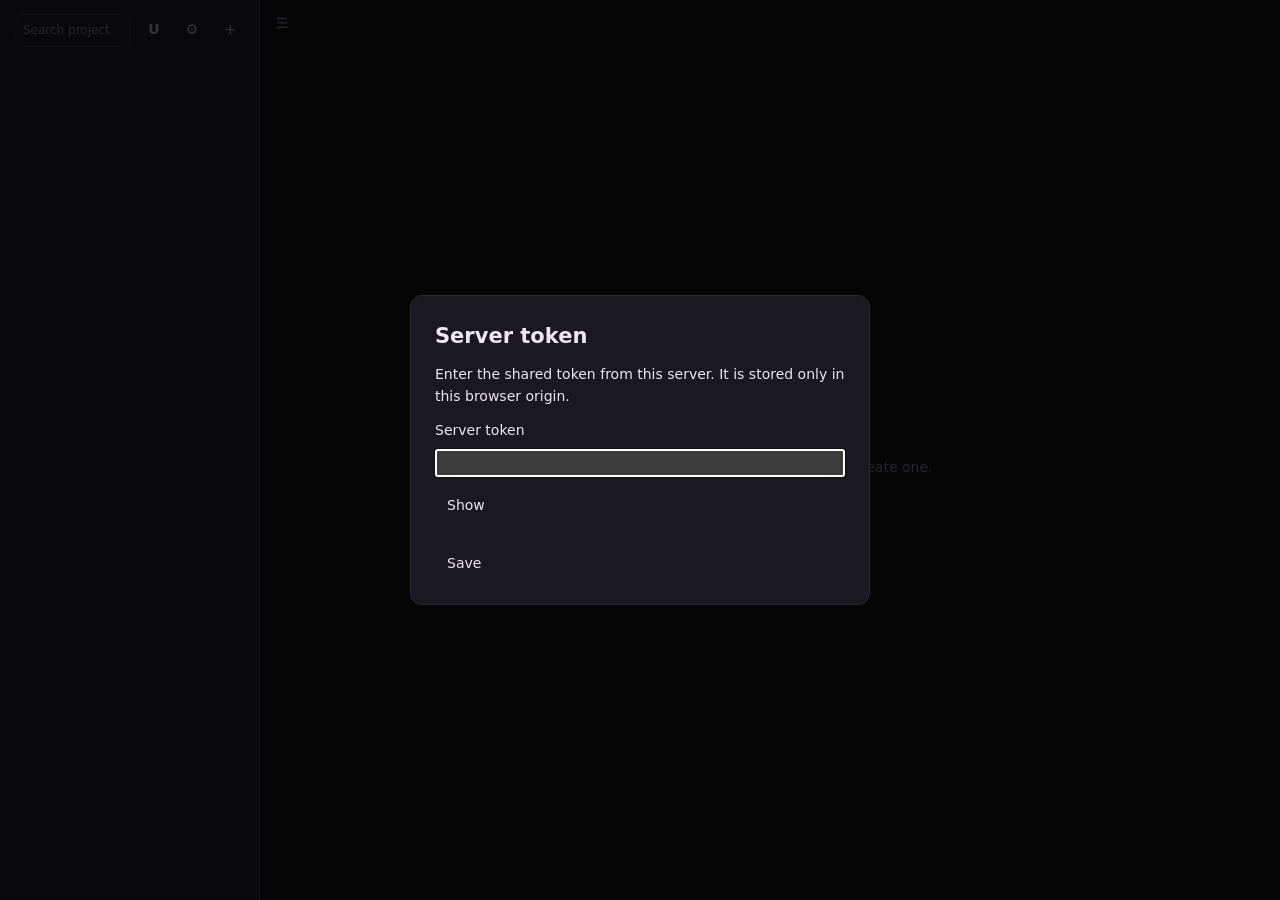
==== commit 586bb105: "Poll full catalog automatically and compact sidebar search Remove the manual refresh button, keep cr" ====
--- a/index.html
+++ b/index.html
@@ -14,7 +14,6 @@
     <aside id="sidebar">
       <div class="sidebar-head">
         <input type="search" id="sidebar-search" class="sidebar-search" placeholder="Search projects and sessions" aria-label="Search projects and sessions" aria-controls="tree" autocomplete="off">
-        <button class="icon-btn" id="refresh-btn" title="Reload projects and sessions">&#8635;</button>
         <button class="icon-btn usage-btn" id="usage-btn" title="Subscription usage">U</button>
         <button class="icon-btn" id="new-project-btn" title="New project">+</button>
       </div>
--- a/css/app.css
+++ b/css/app.css
@@ -112,15 +112,13 @@
   align-items: center;
   flex: none;
   gap: 8px;
-  flex-wrap: wrap;
-  justify-content: flex-end;
   padding: 14px 14px 10px;
 }
 
-/* Search gets a full row even at the sidebar's minimum width. */
+/* Search yields space to the fixed-width toolbar buttons without wrapping. */
 .sidebar-search {
-  flex: 1 1 100%;
-  width: 100%;
+  flex: 1 1 0;
+  width: 0;
   min-width: 0;
   padding: 6px 8px;
   border: 1px solid var(--line);
@@ -612,6 +610,10 @@
 
 /* A letter among glyphs, so it needs the weight to carry the same visual size. */
 .icon-btn.usage-btn { font-weight: 700; }
+
+.notification-toggle { display: inline-flex; align-items: center; gap: 8px; }
+.notification-toggle svg { flex: none; }
+.notification-toggle[aria-pressed="true"] { color: var(--accent); }
 
 .icon-btn:hover { background: var(--panel-hover); color: var(--ink); }
 .icon-btn.danger:hover { background: var(--danger-soft); color: var(--danger); }
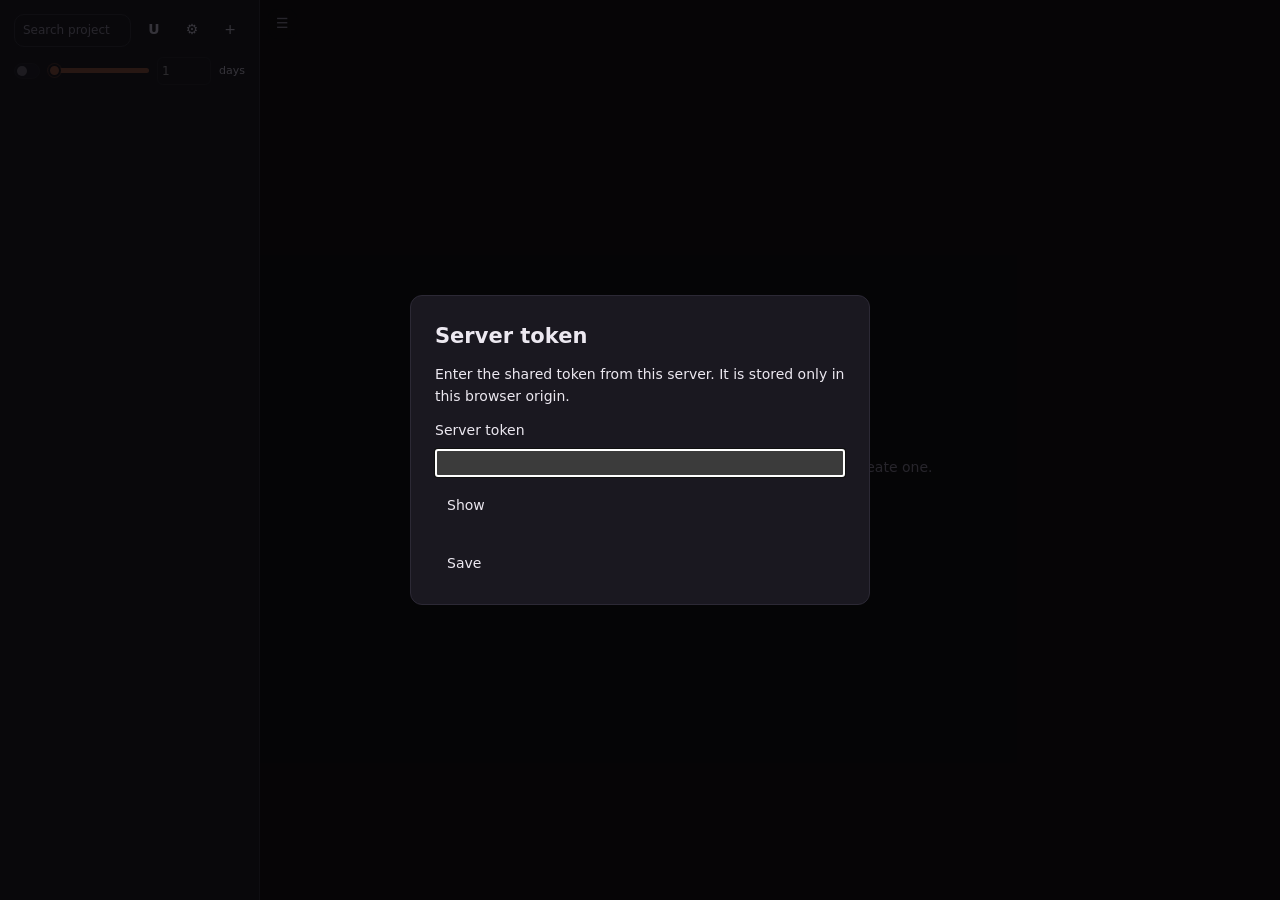
==== commit 7d29caba: "Add sidebar session inactivity filter with linked controls Co-Authored-By: gpt-6.1-sol <noreply@open" ====
--- a/index.html
+++ b/index.html
@@ -16,6 +16,13 @@
         <input type="search" id="sidebar-search" class="sidebar-search" placeholder="Search projects and sessions" aria-label="Search projects and sessions" aria-controls="tree" autocomplete="off">
         <button class="icon-btn usage-btn" id="usage-btn" title="Subscription usage">U</button>
         <button class="icon-btn" id="new-project-btn" title="New project">+</button>
+      </div>
+      <div class="session-age-control" title="Hide sessions inactive for more than this many days. Session-name search matches remain visible.">
+        <input type="checkbox" id="session-age-enabled" role="switch" aria-label="Hide inactive sessions" aria-controls="tree" aria-describedby="session-age-help">
+        <input type="range" id="session-age-slider" min="1" max="1" step="1" value="1" aria-label="Inactivity cutoff in days" aria-controls="tree" aria-describedby="session-age-help">
+        <input type="number" id="session-age-days" min="1" max="1" step="1" value="1" aria-label="Inactivity cutoff in days" aria-controls="tree" aria-describedby="session-age-help">
+        <span class="session-age-unit">days</span>
+        <span id="session-age-help" class="visually-hidden">Hide sessions inactive for more than the selected number of days. Session-name search matches remain visible. Switch off to show all sessions.</span>
       </div>
       <nav id="tree"></nav>
       <div
--- a/css/app.css
+++ b/css/app.css
@@ -129,6 +129,92 @@
 .sidebar-search::placeholder { color: var(--faint); }
 .sidebar-search:focus { outline: 2px solid var(--accent); outline-offset: 1px; }
 
+.visually-hidden {
+  position: absolute;
+  width: 1px;
+  height: 1px;
+  padding: 0;
+  overflow: hidden;
+  clip-path: inset(50%);
+  white-space: nowrap;
+}
+.session-age-control {
+  display: flex;
+  flex: none;
+  align-items: center;
+  gap: 8px;
+  padding: 0 14px 10px;
+  color: var(--muted);
+}
+.session-age-control input:focus-visible {
+  outline: 2px solid var(--accent);
+  outline-offset: 3px;
+}
+#session-age-enabled {
+  appearance: none;
+  flex: none;
+  width: 26px;
+  height: 16px;
+  margin: 0;
+  border: 1px solid var(--line);
+  border-radius: 999px;
+  background: var(--panel-2);
+  cursor: pointer;
+  transition: background .15s;
+}
+#session-age-enabled::before {
+  content: '';
+  display: block;
+  width: 10px;
+  height: 10px;
+  margin: 2px;
+  border-radius: 50%;
+  background: var(--muted);
+  transition: transform .15s;
+}
+#session-age-enabled:checked { background: var(--accent-soft); border-color: var(--accent); }
+#session-age-enabled:checked::before { transform: translateX(10px); background: var(--accent); }
+#session-age-slider {
+  appearance: none;
+  flex: 1 1 0;
+  min-width: 0;
+  height: 5px;
+  margin: 0;
+  border-radius: 999px;
+  background: linear-gradient(to right, var(--accent) 0 var(--age-progress, 0%), var(--line) var(--age-progress, 0%) 100%);
+  cursor: pointer;
+}
+#session-age-slider::-webkit-slider-thumb {
+  appearance: none;
+  width: 13px;
+  height: 13px;
+  border: 2px solid var(--panel);
+  border-radius: 50%;
+  background: var(--accent);
+  box-shadow: 0 0 0 1px var(--accent-line);
+}
+#session-age-slider::-moz-range-thumb {
+  width: 9px;
+  height: 9px;
+  border: 2px solid var(--panel);
+  border-radius: 50%;
+  background: var(--accent);
+  box-shadow: 0 0 0 1px var(--accent-line);
+}
+#session-age-days {
+  width: 54px;
+  min-width: 0;
+  padding: 4px;
+  border: 1px solid var(--line);
+  border-radius: 6px;
+  background: var(--panel);
+  color: var(--ink);
+  font-size: 12px;
+  font-variant-numeric: tabular-nums;
+}
+.session-age-unit { font-size: 11px; }
+.session-age-control input:disabled { opacity: .45; cursor: default; }
+
 #tree {
   flex: 1;
   overflow-y: auto;
@@ -182,9 +268,6 @@
  * menu nobody can find is the problem this is fixing, and hover is not a
  * gesture a touchscreen has. It brightens with the row rather than announcing
  * itself over the project name. */
-/* Also the unarchive control the archive puts on both kinds of row: same size,
- * same reticence, since it is the same class of thing — a control on a row that
- * is itself a button. */
 .project .gear,
 .session .gear {
   flex: none;
@@ -199,10 +282,11 @@
 .session:hover .gear { opacity: 1; }
 .gear:hover { color: var(--ink); background: var(--panel-hover); }
 
-/* "the directory this row describes is not on disk" — a project's, or a
- * worktree's in the project settings list. */
+/* The effective directory is missing, independently of worktree association. */
 .project .missing,
-.wt-path .missing {
+.wt-path .missing,
+.session .missing,
+.pane-dir .missing {
   flex: none;
   font-family: var(--font);
   font-size: 10px;
@@ -385,76 +469,6 @@
 
 .add-row:hover { background: var(--panel-hover); color: var(--accent-strong); }
 
-/* "3 archived" beside a live project's session count — a link into the archive,
- * kept visibly apart from the count itself because the server keeps the two
- * numbers apart and folding them together would overstate what is live. */
-.archived-count {
-  flex: none;
-  font-size: 10px;
-  font-weight: 600;
-  letter-spacing: 0.04em;
-  padding: 1px 6px;
-  border-radius: 999px;
-  border: 1px solid var(--line);
-  color: var(--faint);
-}
-
-.archived-count:hover { color: var(--info); border-color: var(--info-line); }
-
-/* ------------------------------------------------------------------ */
-/* the archive                                                        */
-/* ------------------------------------------------------------------ */
-
-/* Archived sessions keep the project -> session shape of the tree above,
- * because that is still where a session is: filed, not moved. What separates
- * the two is register — a rule, a caption, and rows a shade quieter — rather
- * than a second layout to learn. */
-.tree-section {
-  display: flex;
-  align-items: center;
-  gap: 6px;
-  width: 100%;
-  margin-top: 10px;
-  padding: 10px 8px 7px;
-  border-top: 1px solid var(--line-soft);
-  text-align: left;
-  font-size: 12px;
-  font-weight: 600;
-  letter-spacing: 0.08em;
-  text-transform: uppercase;
-  color: var(--faint);
-}
-
-.tree-section:hover { color: var(--muted); }
-
-.tree-section .twisty {
-  width: 12px;
-  font-size: 10px;
-  letter-spacing: 0;
-  transition: transform 0.12s ease;
-}
-
-.tree-section.open .twisty { transform: rotate(90deg); }
-
-.tree-section .pname {
-  flex: 1;
-  min-width: 0;
-  overflow: hidden;
-  text-overflow: ellipsis;
-  white-space: nowrap;
-}
-
-.project.archived,
-.session.archived { color: var(--faint); }
-
-.project.archived:hover,
-.session.archived:hover { color: var(--muted); }
-
-/* An archived selected session is still active, and the highlight has to beat
- * the dimming above. */
-.session.archived.active,
-.session.archived.selected { color: var(--ink); }
-
 /* ------------------------------------------------------------------ */
 /* main                                                               */
 /* ------------------------------------------------------------------ */
@@ -599,7 +613,6 @@
 .pill.offline { color: var(--danger); border-color: var(--danger-line); }
 /* Filed away, which is a state of the session rather than a problem with it —
  * so the informational blue the worktree badge uses, not the danger red. */
-.pill.archived { color: var(--info); border-color: var(--info-line); background: var(--info-soft); }
 
 .icon-btn {
   flex: none;
@@ -1225,19 +1238,6 @@
   white-space: pre-wrap;
   overflow-wrap: anywhere;
 }
-
-.archive-notice {
-  display: flex;
-  align-items: center;
-  flex: none;
-  gap: 12px;
-  padding: 10px 20px;
-  border-top: 1px solid var(--line-soft);
-  color: var(--muted);
-  font-size: 13px;
-}
-
-.archive-notice .btn { flex: none; }
 
 /* flex: none — the composer keeps its height and the transcript above it gives
  * up the space. It is the one thing on screen that must always be reachable. */
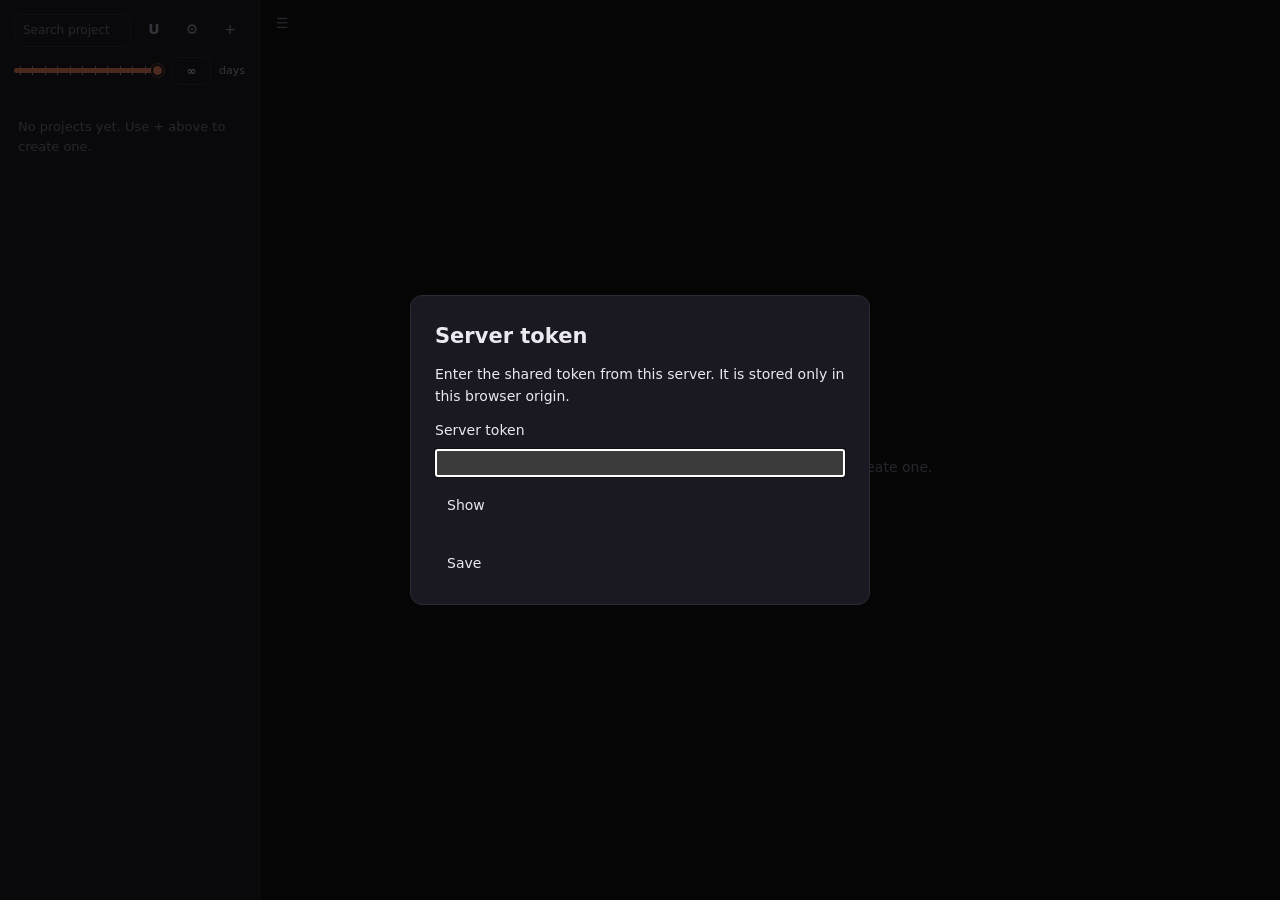
==== commit e1f368e3: "Refine session visibility slider with fixed presets and infinity Preserve exact numeric cutoffs, rep" ====
--- a/index.html
+++ b/index.html
@@ -18,11 +18,12 @@
         <button class="icon-btn" id="new-project-btn" title="New project">+</button>
       </div>
       <div class="session-age-control" title="Hide sessions inactive for more than this many days. Session-name search matches remain visible.">
-        <input type="checkbox" id="session-age-enabled" role="switch" aria-label="Hide inactive sessions" aria-controls="tree" aria-describedby="session-age-help">
-        <input type="range" id="session-age-slider" min="1" max="1" step="1" value="1" aria-label="Inactivity cutoff in days" aria-controls="tree" aria-describedby="session-age-help">
-        <input type="number" id="session-age-days" min="1" max="1" step="1" value="1" aria-label="Inactivity cutoff in days" aria-controls="tree" aria-describedby="session-age-help">
+        <div class="session-age-track">
+          <input type="range" id="session-age-slider" min="0" max="11" step="1" value="11" aria-label="Inactivity cutoff in days; last tick shows all sessions" aria-controls="tree" aria-describedby="session-age-help">
+        </div>
+        <input type="text" inputmode="numeric" id="session-age-days" value="∞" aria-label="Exact inactivity cutoff in days; infinity shows all sessions" aria-controls="tree" aria-describedby="session-age-help">
         <span class="session-age-unit">days</span>
-        <span id="session-age-help" class="visually-hidden">Hide sessions inactive for more than the selected number of days. Session-name search matches remain visible. Switch off to show all sessions.</span>
+        <span id="session-age-help" class="visually-hidden">Hide sessions inactive for more than the selected number of days. Slider presets are 1–7, 14, 30, 60, 90 days and infinity (all sessions). Enter any positive whole day count for an exact cutoff. Custom values position the slider at the next preset up without changing the cutoff. Tapping or dragging the slider replaces the exact value with its preset. Session-name search matches remain visible.</span>
       </div>
       <nav id="tree"></nav>
       <div
--- a/css/app.css
+++ b/css/app.css
@@ -150,31 +150,26 @@
   outline: 2px solid var(--accent);
   outline-offset: 3px;
 }
-#session-age-enabled {
-  appearance: none;
-  flex: none;
-  width: 26px;
-  height: 16px;
-  margin: 0;
-  border: 1px solid var(--line);
-  border-radius: 999px;
-  background: var(--panel-2);
-  cursor: pointer;
-  transition: background .15s;
-}
-#session-age-enabled::before {
+.session-age-track {
+  position: relative;
+  flex: 1 1 0;
+  min-width: 0;
+  display: flex;
+  align-items: center;
+  height: 24px;
+}
+.session-age-track::before {
   content: '';
-  display: block;
-  width: 10px;
-  height: 10px;
-  margin: 2px;
-  border-radius: 50%;
-  background: var(--muted);
-  transition: transform .15s;
-}
-#session-age-enabled:checked { background: var(--accent-soft); border-color: var(--accent); }
-#session-age-enabled:checked::before { transform: translateX(10px); background: var(--accent); }
+  position: absolute;
+  left: 6px;
+  right: 6px;
+  height: 9px;
+  pointer-events: none;
+  background: repeating-linear-gradient(to right, var(--muted) 0 1px, transparent 1px calc(100% / 11));
+  border-right: 1px solid var(--muted);
+}
 #session-age-slider {
+  position: relative;
   appearance: none;
   flex: 1 1 0;
   min-width: 0;
@@ -202,9 +197,10 @@
   box-shadow: 0 0 0 1px var(--accent-line);
 }
 #session-age-days {
-  width: 54px;
+  width: calc(3ch + 16px);
   min-width: 0;
-  padding: 4px;
+  padding: 4px 7px;
+  text-align: center;
   border: 1px solid var(--line);
   border-radius: 6px;
   background: var(--panel);
